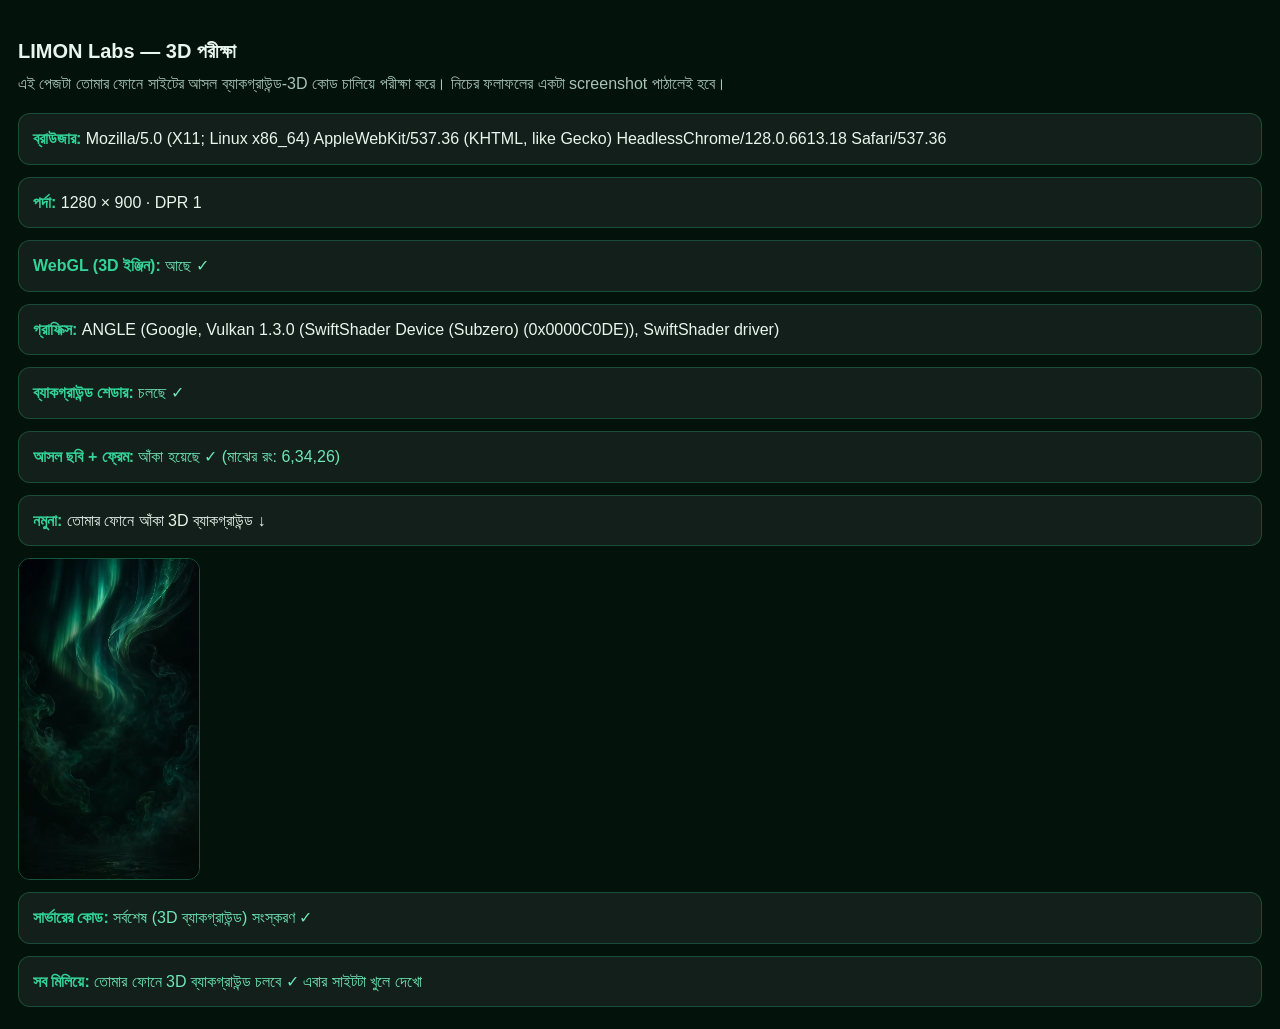
==== check.html @ 8906ff8e "Anchor the flames: burn upward in place with flicker instead of swinging sideways" ====
<!DOCTYPE html>
<html lang="bn">
<head>
<meta charset="UTF-8">
<meta name="viewport" content="width=device-width, initial-scale=1.0">
<title>LIMON Labs — 3D পরীক্ষা</title>
<style>
  body{background:#04120c;color:#e9f6ef;font-family:sans-serif;margin:0;padding:22px 18px;line-height:1.6}
  h1{font-size:1.25rem;margin-bottom:4px}
  p.sub{color:#a7c4b5;margin-top:0}
  .row{background:rgba(255,255,255,.06);border:1px solid rgba(52,211,153,.25);border-radius:12px;padding:12px 14px;margin-top:12px;word-break:break-word}
  .k{color:#34d399;font-weight:700}
  .ok{color:#6ee7b7}.bad{color:#fca5a5}
  .log{color:#fcd34d;font-size:.78rem;white-space:pre-wrap}
  canvas.sample{display:block;width:180px;height:320px;margin-top:12px;border-radius:12px;border:1px solid rgba(52,211,153,.35)}
</style>
</head>
<body>
<h1>LIMON Labs — 3D পরীক্ষা</h1>
<p class="sub">এই পেজটা তোমার ফোনে সাইটের আসল ব্যাকগ্রাউন্ড-3D কোড চালিয়ে পরীক্ষা করে। নিচের ফলাফলের একটা screenshot পাঠালেই হবে।</p>
<div id="out"></div>

<script>
(function () {
  var out = document.getElementById("out");
  function row(k, v, cls, log) {
    var d = document.createElement("div");
    d.className = "row";
    d.innerHTML = '<span class="k">' + k + ': </span><span class="' + (cls || "") + '">' + v + "</span>" +
      (log ? '<div class="log">' + log.replace(/</g, "&lt;") + "</div>" : "");
    out.appendChild(d);
  }
  row("ব্রাউজার", navigator.userAgent);
  row("পর্দা", window.innerWidth + " × " + window.innerHeight + " · DPR " + (window.devicePixelRatio || 1));

  var gl = null;
  try {
    gl = document.createElement("canvas").getContext("webgl", { alpha: false, antialias: false, powerPreference: "low-power" });
  } catch (e) { /* fallthrough */ }
  if (!gl) { row("WebGL (3D ইঞ্জিন)", "পাওয়া যায়নি ✗", "bad"); finish(false); return; }
  row("WebGL (3D ইঞ্জিন)", "আছে ✓", "ok");
  var dbg = gl.getExtension("WEBGL_debug_renderer_info");
  if (dbg) row("গ্রাফিক্স", gl.getParameter(dbg.UNMASKED_RENDERER_WEBGL));

  /* The site's CURRENT background shaders, copied exactly from script.js */
  var BG_VS = "attribute vec2 p; varying mediump vec2 vUv;" +
    "void main(){ vUv = p * 0.5 + 0.5; gl_Position = vec4(p, 0.0, 1.0); }";
  var BG_FS = "precision mediump float;" +
    "varying mediump vec2 vUv;" +
    "uniform sampler2D uTex; uniform vec2 uRes; uniform vec2 uImg;" +
    "uniform float uTime; uniform vec2 uShift;" +
    "void main(){" +
    "  float scale = max(uRes.x / uImg.x, uRes.y / uImg.y) * 1.02;" +
    "  vec2 scaled = uImg * scale;" +
    "  vec2 offPx = vec2((uRes.x - scaled.x) * 0.5, uRes.y - scaled.y);" +
    "  vec2 uvImg = (vUv * uRes - offPx) / scaled;" +
    "  vec3 probe = texture2D(uTex, uvImg).rgb;" +
    "  float lum = dot(probe, vec3(0.299, 0.587, 0.114));" +
    "  float depth = clamp(0.7 * lum + 0.3 * (1.0 - vUv.y), 0.0, 1.0);" +
    "  float fuel = smoothstep(0.22, 0.7, lum);" +
    "  float wave = sin(uvImg.x * 4.0 + uTime * 2.5 + sin(uvImg.y * 3.0 - uTime * 1.8) * 1.5);" +
    "  float ripple = sin(uvImg.x * 9.0 - uTime * 5.0 + uvImg.y * 4.0);" +
    "  float tongue = sin(uvImg.x * 12.0 - uTime * 4.0 + uvImg.y * 6.0 + sin(uvImg.x * 5.0 + uvImg.y * 3.0) * 1.2);" +
    "  vec2 sway = vec2(sin(uTime * 0.8), cos(uTime * 0.6)) * 0.15;" +
    "  vec2 mv = (uShift + sway) * (depth - 0.45) * 0.034;" +
    "  mv.x += wave * 0.002 * fuel;" +
    "  mv.y -= (0.5 + 0.5 * tongue) * 0.0016 * fuel;" +
    "  mv.x += sin(vUv.y * 140.0 + uTime * 13.0) * 0.0009 * (1.0 - smoothstep(0.05, 0.3, vUv.y));" +
    "  vec3 col = texture2D(uTex, uvImg + mv).rgb;" +
    "  col *= 1.0 + tongue * 0.13 * fuel + wave * 0.08 * fuel + ripple * 0.04 * fuel;" +
    "  col += vec3(0.35, 1.0, 0.7) * pow(max(tongue, 0.0), 3.0) * 0.08 * fuel;" +
    "  col *= mix(1.0, 0.96 + 0.04 * sin(uTime * 7.0 + sin(uTime * 13.0) * 1.5), fuel);" +
    "  float g = 1.0 - vUv.y;" +
    "  float ga = g < 0.46 ? mix(0.14, 0.50, g / 0.46) : mix(0.50, 0.80, (g - 0.46) / 0.54);" +
    "  col = mix(col, vec3(0.008, 0.04, 0.024), ga);" +
    "  gl_FragColor = vec4(col, 1.0);" +
    "}";

  function sh(type, src) {
    var s = gl.createShader(type);
    gl.shaderSource(s, src); gl.compileShader(s);
    if (!gl.getShaderParameter(s, gl.COMPILE_STATUS)) return { err: gl.getShaderInfoLog(s) };
    return { s: s };
  }
  var v = sh(gl.VERTEX_SHADER, BG_VS);
  if (v.err) { row("ব্যাকগ্রাউন্ড শেডার", "vertex কম্পাইল হয়নি ✗", "bad", v.err); finish(false); return; }
  var f = sh(gl.FRAGMENT_SHADER, BG_FS);
  if (f.err) { row("ব্যাকগ্রাউন্ড শেডার", "fragment কম্পাইল হয়নি ✗", "bad", f.err); finish(false); return; }
  var pr = gl.createProgram();
  gl.attachShader(pr, v.s); gl.attachShader(pr, f.s); gl.linkProgram(pr);
  if (!gl.getProgramParameter(pr, gl.LINK_STATUS)) {
    row("ব্যাকগ্রাউন্ড শেডার", "লিংক হয়নি ✗", "bad", gl.getProgramInfoLog(pr));
    finish(false); return;
  }
  row("ব্যাকগ্রাউন্ড শেডার", "চলছে ✓", "ok");

  /* Full-path test: real bg.webp texture + one real frame, drawn live below */
  var cv = document.createElement("canvas");
  cv.width = 180; cv.height = 320; cv.className = "sample";
  var gl2 = cv.getContext("webgl", { alpha: false, antialias: false, preserveDrawingBuffer: true });
  var img = new Image();
  img.onload = function () {
    try {
      var pr2 = gl2.createProgram();
      function sh2(t, src) { var s = gl2.createShader(t); gl2.shaderSource(s, src); gl2.compileShader(s); return s; }
      gl2.attachShader(pr2, sh2(gl2.VERTEX_SHADER, BG_VS));
      gl2.attachShader(pr2, sh2(gl2.FRAGMENT_SHADER, BG_FS));
      gl2.linkProgram(pr2); gl2.useProgram(pr2);
      var buf = gl2.createBuffer();
      gl2.bindBuffer(gl2.ARRAY_BUFFER, buf);
      gl2.bufferData(gl2.ARRAY_BUFFER, new Float32Array([-1, -1, 1, -1, -1, 1, 1, 1]), gl2.STATIC_DRAW);
      var loc = gl2.getAttribLocation(pr2, "p");
      gl2.enableVertexAttribArray(loc);
      gl2.vertexAttribPointer(loc, 2, gl2.FLOAT, false, 0, 0);
      var tex = gl2.createTexture();
      gl2.bindTexture(gl2.TEXTURE_2D, tex);
      gl2.pixelStorei(gl2.UNPACK_FLIP_Y_WEBGL, true);
      gl2.texImage2D(gl2.TEXTURE_2D, 0, gl2.RGBA, gl2.RGBA, gl2.UNSIGNED_BYTE, img);
      gl2.texParameteri(gl2.TEXTURE_2D, gl2.TEXTURE_WRAP_S, gl2.CLAMP_TO_EDGE);
      gl2.texParameteri(gl2.TEXTURE_2D, gl2.TEXTURE_WRAP_T, gl2.CLAMP_TO_EDGE);
      gl2.texParameteri(gl2.TEXTURE_2D, gl2.TEXTURE_MIN_FILTER, gl2.LINEAR);
      gl2.texParameteri(gl2.TEXTURE_2D, gl2.TEXTURE_MAG_FILTER, gl2.LINEAR);
      gl2.uniform1i(gl2.getUniformLocation(pr2, "uTex"), 0);
      gl2.uniform2f(gl2.getUniformLocation(pr2, "uRes"), cv.width, cv.height);
      gl2.uniform2f(gl2.getUniformLocation(pr2, "uImg"), img.naturalWidth, img.naturalHeight);
      gl2.uniform1f(gl2.getUniformLocation(pr2, "uTime"), 2.0);
      gl2.uniform2f(gl2.getUniformLocation(pr2, "uShift"), 0, 0);
      gl2.viewport(0, 0, cv.width, cv.height);
      gl2.drawArrays(gl2.TRIANGLE_STRIP, 0, 4);
      var px = new Uint8Array(4);
      gl2.readPixels(90, 160, 1, 1, gl2.RGBA, gl2.UNSIGNED_BYTE, px);
      var good = px[1] > 12;
      row("আসল ছবি + ফ্রেম", good ? "আঁকা হয়েছে ✓ (মাঝের রং: " + px[0] + "," + px[1] + "," + px[2] + ")" : "ছবি আঁকা যায়নি ✗ (রং: " + px[0] + "," + px[1] + "," + px[2] + ")", good ? "ok" : "bad");
      var label = document.createElement("div");
      label.className = "row";
      label.innerHTML = '<span class="k">নমুনা:</span> তোমার ফোনে আঁকা 3D ব্যাকগ্রাউন্ড ↓';
      out.appendChild(label);
      out.appendChild(cv);
      finish(good);
    } catch (e) {
      row("আসল ছবি + ফ্রেম", "ব্যতিক্রম ✗", "bad", String(e));
      finish(false);
    }
  };
  img.onerror = function () { row("আসল ছবি (bg.webp)", "লোড হয়নি ✗", "bad"); finish(false); };
  img.src = "bg.webp";

  function finish(shaderOK) {
    fetch("script.js", { cache: "no-store" }).then(function (r) { return r.text(); }).then(function (t) {
      var fresh = t.indexOf("Live 3D depth background") !== -1;
      row("সার্ভারের কোড", fresh ? "সর্বশেষ (3D ব্যাকগ্রাউন্ড) সংস্করণ ✓" : "পুরনো কোড!", fresh ? "ok" : "bad");
      row("সব মিলিয়ে", (shaderOK && fresh) ? "তোমার ফোনে 3D ব্যাকগ্রাউন্ড চলবে ✓ এবার সাইটটা খুলে দেখো" : "কোথাও আটকাচ্ছে — এই পেজের screenshot টা পাঠাও", (shaderOK && fresh) ? "ok" : "bad");
    }).catch(function () { row("সার্ভারের কোড", "যাচাই করা যায়নি"); });
  }
})();
</script>
</body>
</html>
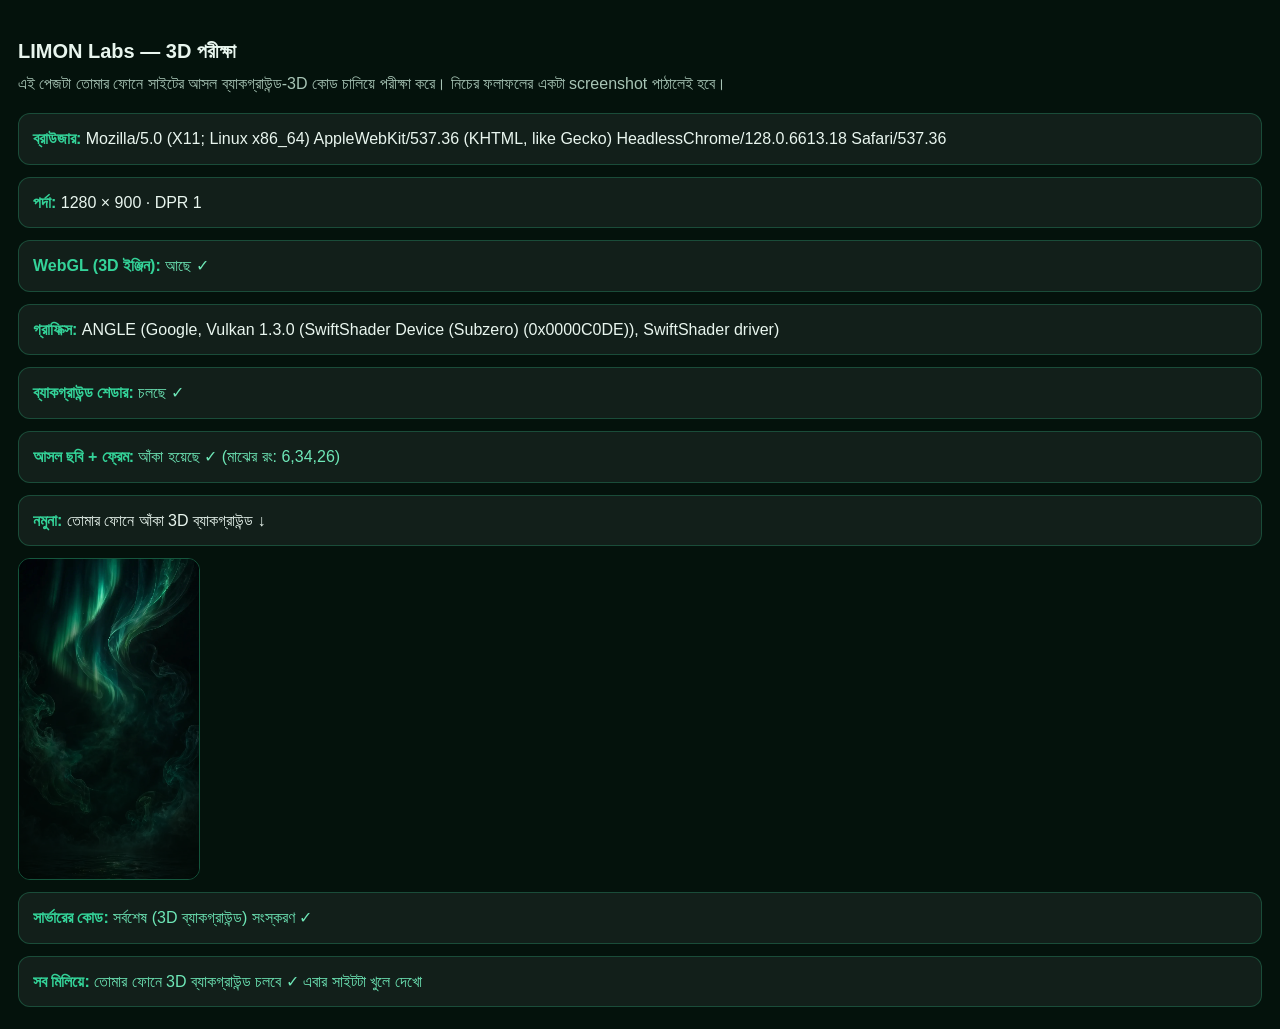
==== commit f57b9e00: "Make the anchored burning stronger: brighter rising tongues and flicker" ====
--- a/check.html
+++ b/check.html
@@ -67,9 +67,9 @@
     "  mv.y -= (0.5 + 0.5 * tongue) * 0.0016 * fuel;" +
     "  mv.x += sin(vUv.y * 140.0 + uTime * 13.0) * 0.0009 * (1.0 - smoothstep(0.05, 0.3, vUv.y));" +
     "  vec3 col = texture2D(uTex, uvImg + mv).rgb;" +
-    "  col *= 1.0 + tongue * 0.13 * fuel + wave * 0.08 * fuel + ripple * 0.04 * fuel;" +
-    "  col += vec3(0.35, 1.0, 0.7) * pow(max(tongue, 0.0), 3.0) * 0.08 * fuel;" +
-    "  col *= mix(1.0, 0.96 + 0.04 * sin(uTime * 7.0 + sin(uTime * 13.0) * 1.5), fuel);" +
+    "  col *= 1.0 + tongue * 0.20 * fuel + wave * 0.08 * fuel + ripple * 0.04 * fuel;" +
+    "  col += vec3(0.35, 1.0, 0.7) * pow(max(tongue, 0.0), 3.0) * 0.12 * fuel;" +
+    "  col *= mix(1.0, 0.95 + 0.05 * sin(uTime * 7.0 + sin(uTime * 13.0) * 1.5), fuel);" +
     "  float g = 1.0 - vUv.y;" +
     "  float ga = g < 0.46 ? mix(0.14, 0.50, g / 0.46) : mix(0.50, 0.80, (g - 0.46) / 0.54);" +
     "  col = mix(col, vec3(0.008, 0.04, 0.024), ga);" +
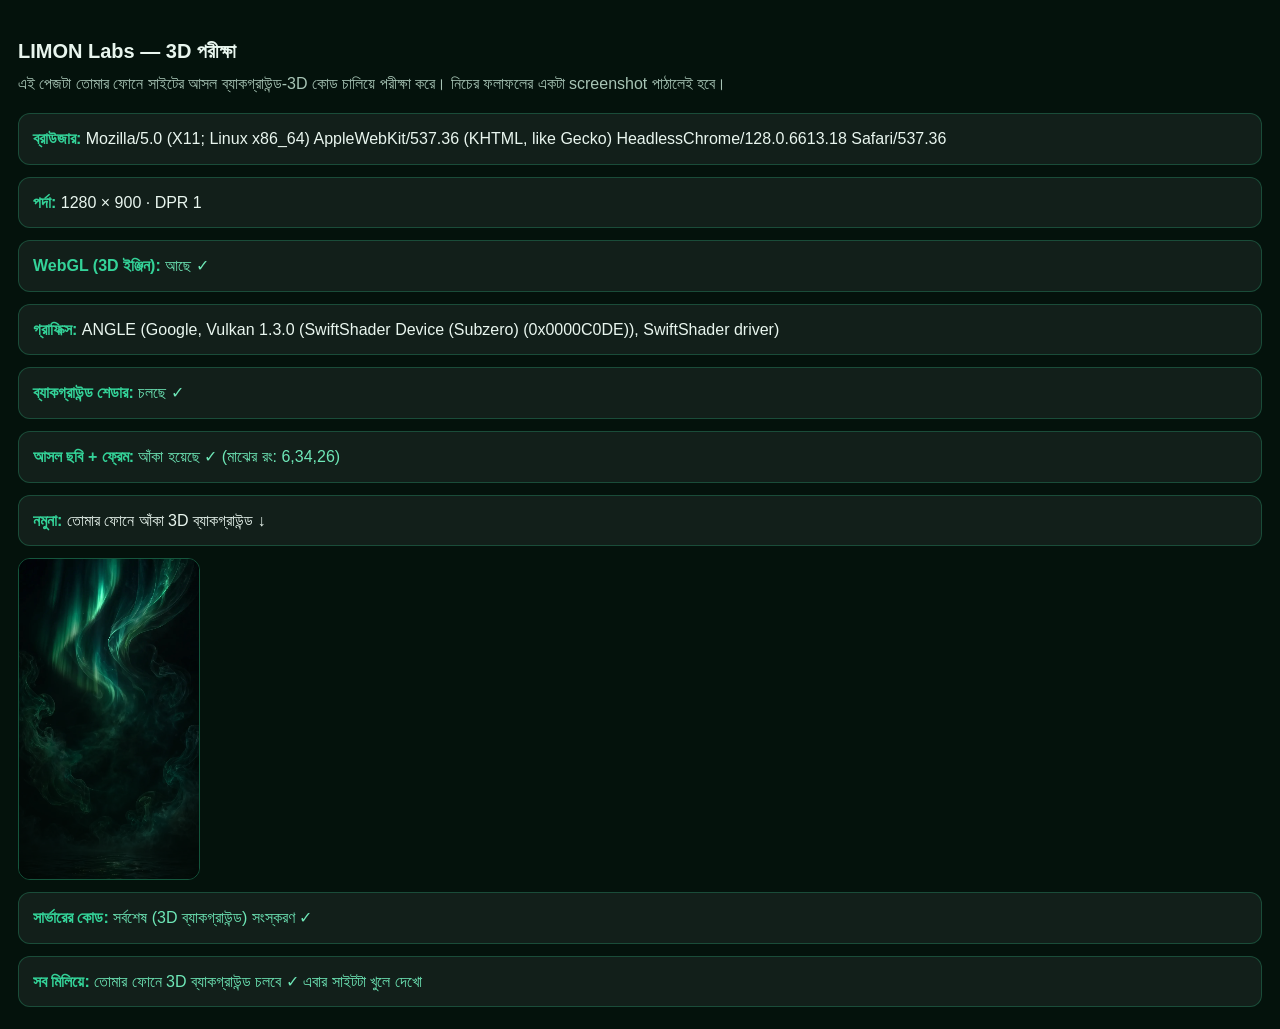
==== commit 37797593: "Stronger inner light: brighter glowing cores inside the flames" ====
--- a/check.html
+++ b/check.html
@@ -67,8 +67,9 @@
     "  mv.y -= (0.5 + 0.5 * tongue) * 0.0016 * fuel;" +
     "  mv.x += sin(vUv.y * 140.0 + uTime * 13.0) * 0.0009 * (1.0 - smoothstep(0.05, 0.3, vUv.y));" +
     "  vec3 col = texture2D(uTex, uvImg + mv).rgb;" +
-    "  col *= 1.0 + tongue * 0.20 * fuel + wave * 0.08 * fuel + ripple * 0.04 * fuel;" +
-    "  col += vec3(0.35, 1.0, 0.7) * pow(max(tongue, 0.0), 3.0) * 0.12 * fuel;" +
+    "  col *= 1.0 + tongue * 0.24 * fuel + wave * 0.08 * fuel + ripple * 0.04 * fuel;" +
+    "  col += vec3(0.35, 1.0, 0.7) * pow(max(tongue, 0.0), 3.0) * 0.22 * fuel;" +
+    "  col += vec3(0.30, 0.95, 0.65) * pow(lum, 3.0) * 0.30 * (0.75 + 0.25 * tongue);" +
     "  col *= mix(1.0, 0.95 + 0.05 * sin(uTime * 7.0 + sin(uTime * 13.0) * 1.5), fuel);" +
     "  float g = 1.0 - vUv.y;" +
     "  float ga = g < 0.46 ? mix(0.14, 0.50, g / 0.46) : mix(0.50, 0.80, (g - 0.46) / 0.54);" +
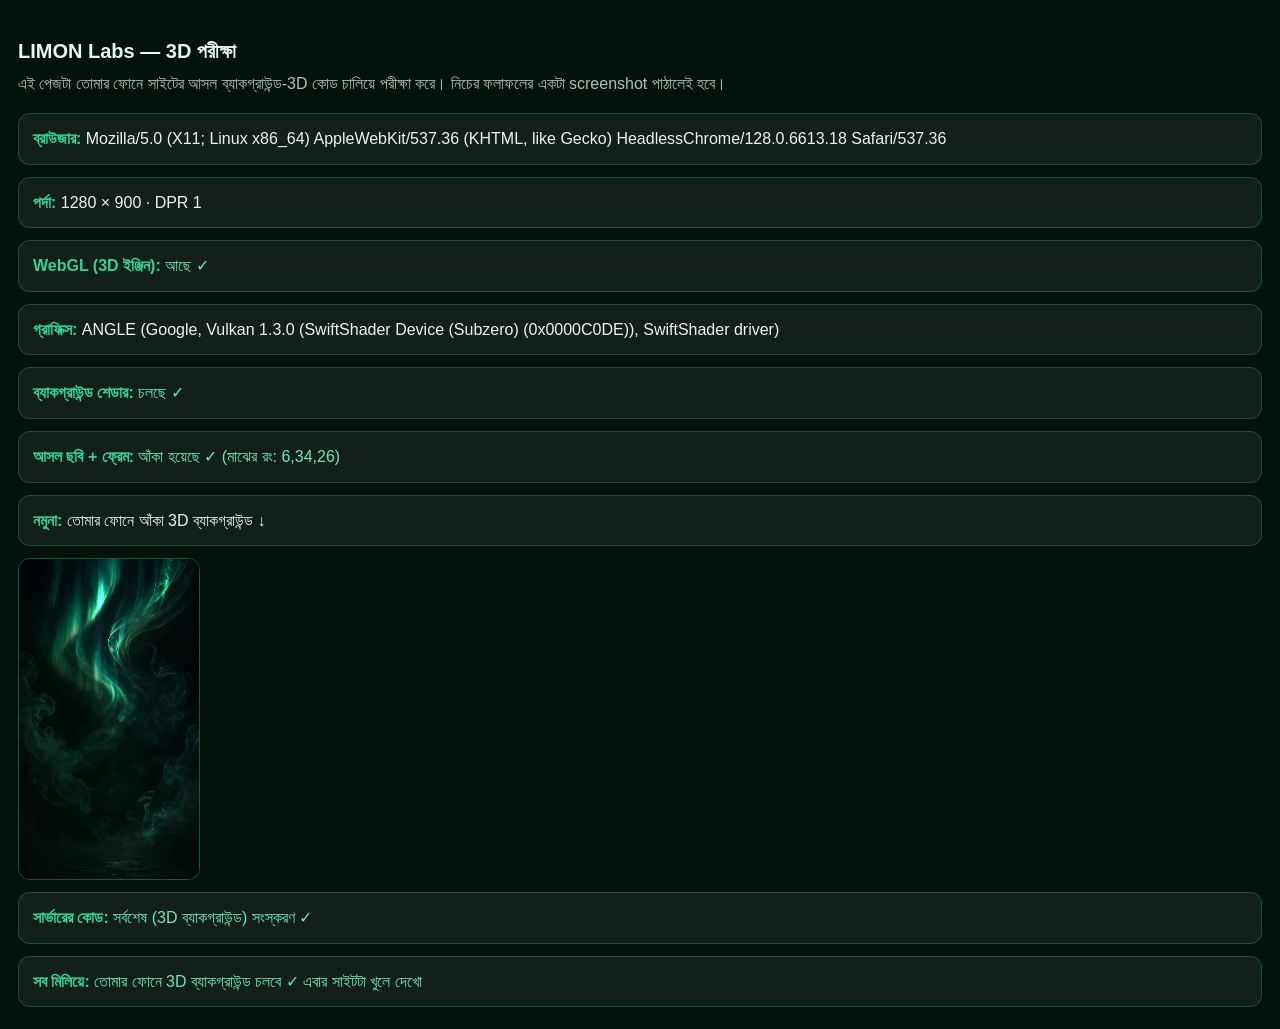
==== commit 9ffb247b: "Effect strength way up: wider fuel mask, stronger tongues, highlights, core glow and flicker" ====
--- a/check.html
+++ b/check.html
@@ -57,20 +57,20 @@
     "  vec3 probe = texture2D(uTex, uvImg).rgb;" +
     "  float lum = dot(probe, vec3(0.299, 0.587, 0.114));" +
     "  float depth = clamp(0.7 * lum + 0.3 * (1.0 - vUv.y), 0.0, 1.0);" +
-    "  float fuel = smoothstep(0.22, 0.7, lum);" +
+    "  float fuel = smoothstep(0.15, 0.6, lum);" +
     "  float wave = sin(uvImg.x * 4.0 + uTime * 2.5 + sin(uvImg.y * 3.0 - uTime * 1.8) * 1.5);" +
     "  float ripple = sin(uvImg.x * 9.0 - uTime * 5.0 + uvImg.y * 4.0);" +
     "  float tongue = sin(uvImg.x * 12.0 - uTime * 4.0 + uvImg.y * 6.0 + sin(uvImg.x * 5.0 + uvImg.y * 3.0) * 1.2);" +
     "  vec2 sway = vec2(sin(uTime * 0.8), cos(uTime * 0.6)) * 0.15;" +
     "  vec2 mv = (uShift + sway) * (depth - 0.45) * 0.034;" +
     "  mv.x += wave * 0.002 * fuel;" +
-    "  mv.y -= (0.5 + 0.5 * tongue) * 0.0016 * fuel;" +
+    "  mv.y -= (0.5 + 0.5 * tongue) * 0.0028 * fuel;" +
     "  mv.x += sin(vUv.y * 140.0 + uTime * 13.0) * 0.0009 * (1.0 - smoothstep(0.05, 0.3, vUv.y));" +
     "  vec3 col = texture2D(uTex, uvImg + mv).rgb;" +
-    "  col *= 1.0 + tongue * 0.24 * fuel + wave * 0.08 * fuel + ripple * 0.04 * fuel;" +
-    "  col += vec3(0.35, 1.0, 0.7) * pow(max(tongue, 0.0), 3.0) * 0.22 * fuel;" +
-    "  col += vec3(0.30, 0.95, 0.65) * pow(lum, 3.0) * 0.30 * (0.75 + 0.25 * tongue);" +
-    "  col *= mix(1.0, 0.95 + 0.05 * sin(uTime * 7.0 + sin(uTime * 13.0) * 1.5), fuel);" +
+    "  col *= 1.0 + tongue * 0.50 * fuel + wave * 0.12 * fuel + ripple * 0.07 * fuel;" +
+    "  col += vec3(0.35, 1.0, 0.7) * pow(max(tongue, 0.0), 3.0) * 0.45 * fuel;" +
+    "  col += vec3(0.30, 0.95, 0.65) * pow(lum, 3.0) * 0.70 * (0.75 + 0.25 * tongue);" +
+    "  col *= mix(1.0, 0.91 + 0.09 * sin(uTime * 7.0 + sin(uTime * 13.0) * 1.5), fuel);" +
     "  float g = 1.0 - vUv.y;" +
     "  float ga = g < 0.46 ? mix(0.14, 0.50, g / 0.46) : mix(0.50, 0.80, (g - 0.46) / 0.54);" +
     "  col = mix(col, vec3(0.008, 0.04, 0.024), ga);" +
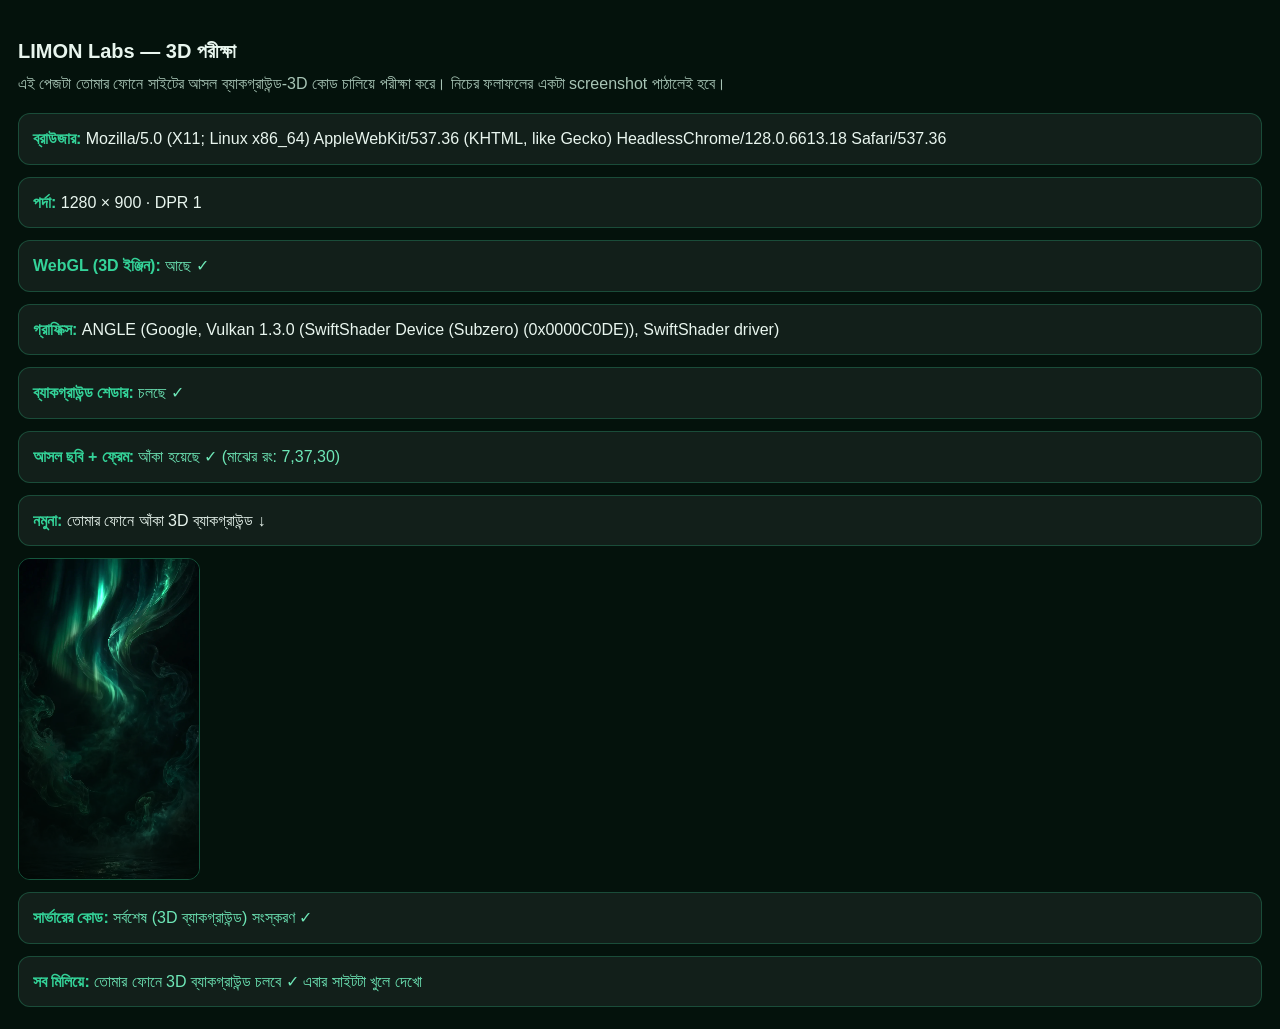
==== commit 11655123: "Give the smoke its own motion: slow curling drift on the dark mist areas" ====
--- a/check.html
+++ b/check.html
@@ -65,11 +65,15 @@
     "  vec2 mv = (uShift + sway) * (depth - 0.45) * 0.034;" +
     "  mv.x += wave * 0.002 * fuel;" +
     "  mv.y -= (0.5 + 0.5 * tongue) * 0.0028 * fuel;" +
+    "  float smoke = 1.0 - smoothstep(0.10, 0.45, lum);" +
+    "  mv.x += sin(uvImg.y * 3.0 + uTime * 0.45 + sin(uvImg.x * 2.0 - uTime * 0.3) * 1.3) * 0.007 * smoke;" +
+    "  mv.y += cos(uvImg.x * 2.5 - uTime * 0.35) * 0.004 * smoke;" +
     "  mv.x += sin(vUv.y * 140.0 + uTime * 13.0) * 0.0009 * (1.0 - smoothstep(0.05, 0.3, vUv.y));" +
     "  vec3 col = texture2D(uTex, uvImg + mv).rgb;" +
     "  col *= 1.0 + tongue * 0.50 * fuel + wave * 0.12 * fuel + ripple * 0.07 * fuel;" +
     "  col += vec3(0.35, 1.0, 0.7) * pow(max(tongue, 0.0), 3.0) * 0.45 * fuel;" +
     "  col += vec3(0.30, 0.95, 0.65) * pow(lum, 3.0) * 0.70 * (0.75 + 0.25 * tongue);" +
+    "  col *= 1.0 + 0.05 * sin(uvImg.x * 2.0 - uTime * 0.5 + uvImg.y * 2.5) * smoke;" +
     "  col *= mix(1.0, 0.91 + 0.09 * sin(uTime * 7.0 + sin(uTime * 13.0) * 1.5), fuel);" +
     "  float g = 1.0 - vUv.y;" +
     "  float ga = g < 0.46 ? mix(0.14, 0.50, g / 0.46) : mix(0.50, 0.80, (g - 0.46) / 0.54);" +
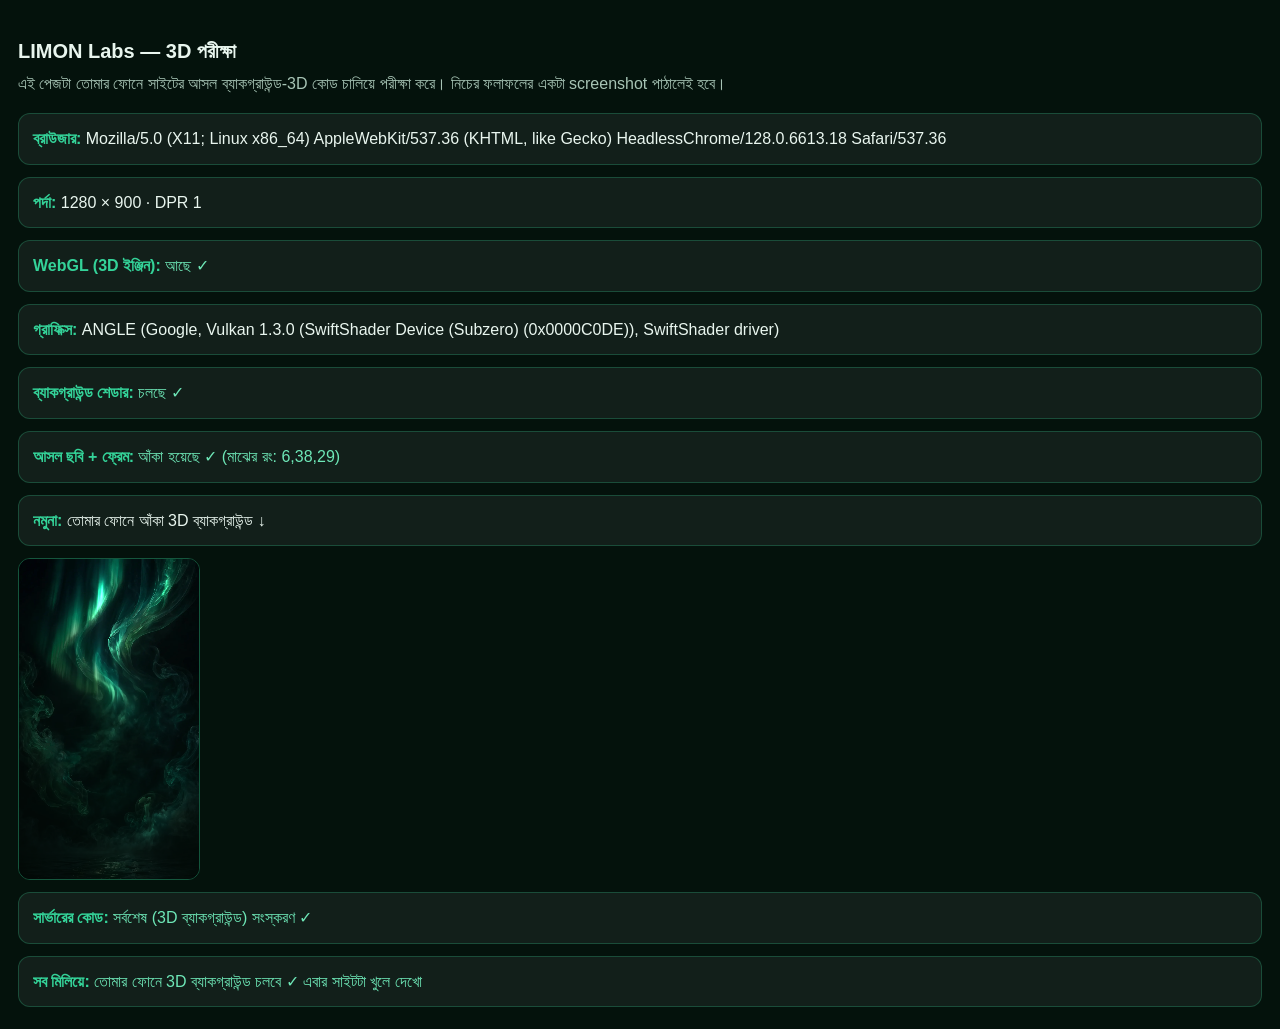
==== commit 425796e2: "Stronger smoke: bigger, faster curling drift plus a fine smoke layer" ====
--- a/check.html
+++ b/check.html
@@ -66,14 +66,15 @@
     "  mv.x += wave * 0.002 * fuel;" +
     "  mv.y -= (0.5 + 0.5 * tongue) * 0.0028 * fuel;" +
     "  float smoke = 1.0 - smoothstep(0.10, 0.45, lum);" +
-    "  mv.x += sin(uvImg.y * 3.0 + uTime * 0.45 + sin(uvImg.x * 2.0 - uTime * 0.3) * 1.3) * 0.007 * smoke;" +
-    "  mv.y += cos(uvImg.x * 2.5 - uTime * 0.35) * 0.004 * smoke;" +
+    "  mv.x += sin(uvImg.y * 3.0 + uTime * 0.7 + sin(uvImg.x * 2.0 - uTime * 0.5) * 1.3) * 0.011 * smoke;" +
+    "  mv.x += sin(uvImg.x * 6.0 - uTime * 0.9 + uvImg.y * 3.0) * 0.003 * smoke;" +
+    "  mv.y += cos(uvImg.x * 2.5 - uTime * 0.55) * 0.006 * smoke;" +
     "  mv.x += sin(vUv.y * 140.0 + uTime * 13.0) * 0.0009 * (1.0 - smoothstep(0.05, 0.3, vUv.y));" +
     "  vec3 col = texture2D(uTex, uvImg + mv).rgb;" +
     "  col *= 1.0 + tongue * 0.50 * fuel + wave * 0.12 * fuel + ripple * 0.07 * fuel;" +
     "  col += vec3(0.35, 1.0, 0.7) * pow(max(tongue, 0.0), 3.0) * 0.45 * fuel;" +
     "  col += vec3(0.30, 0.95, 0.65) * pow(lum, 3.0) * 0.70 * (0.75 + 0.25 * tongue);" +
-    "  col *= 1.0 + 0.05 * sin(uvImg.x * 2.0 - uTime * 0.5 + uvImg.y * 2.5) * smoke;" +
+    "  col *= 1.0 + 0.08 * sin(uvImg.x * 2.0 - uTime * 0.8 + uvImg.y * 2.5) * smoke;" +
     "  col *= mix(1.0, 0.91 + 0.09 * sin(uTime * 7.0 + sin(uTime * 13.0) * 1.5), fuel);" +
     "  float g = 1.0 - vUv.y;" +
     "  float ga = g < 0.46 ? mix(0.14, 0.50, g / 0.46) : mix(0.50, 0.80, (g - 0.46) / 0.54);" +
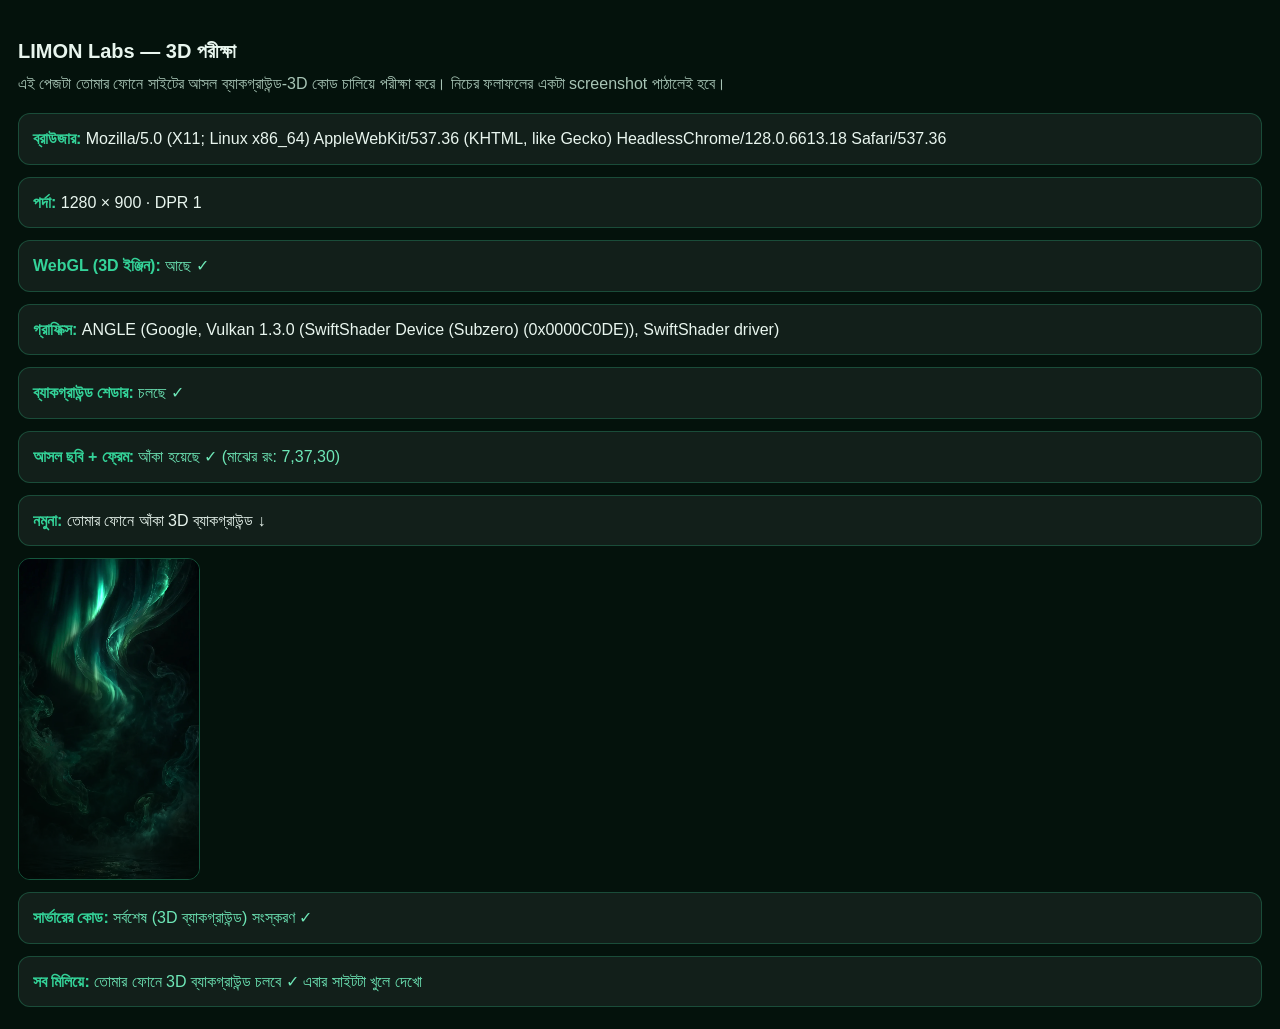
==== commit 7cc90638: "Smoke rises like real smoke: upward-traveling curls that waver more as they climb" ====
--- a/check.html
+++ b/check.html
@@ -66,15 +66,16 @@
     "  mv.x += wave * 0.002 * fuel;" +
     "  mv.y -= (0.5 + 0.5 * tongue) * 0.0028 * fuel;" +
     "  float smoke = 1.0 - smoothstep(0.10, 0.45, lum);" +
-    "  mv.x += sin(uvImg.y * 3.0 + uTime * 0.7 + sin(uvImg.x * 2.0 - uTime * 0.5) * 1.3) * 0.011 * smoke;" +
-    "  mv.x += sin(uvImg.x * 6.0 - uTime * 0.9 + uvImg.y * 3.0) * 0.003 * smoke;" +
-    "  mv.y += cos(uvImg.x * 2.5 - uTime * 0.55) * 0.006 * smoke;" +
+    "  float curlUp = sin(uvImg.y * 4.0 - uTime * 0.8 + sin(uvImg.x * 3.0 + uvImg.y * 1.5) * 1.5);" +
+    "  mv.x += curlUp * 0.010 * (0.6 + 0.7 * uvImg.y) * smoke;" +
+    "  mv.x += sin(uvImg.y * 2.0 - uTime * 0.2) * 0.004 * smoke;" +
+    "  mv.y += sin(uvImg.x * 3.0 + uvImg.y * 3.0 - uTime * 0.8) * 0.005 * smoke;" +
     "  mv.x += sin(vUv.y * 140.0 + uTime * 13.0) * 0.0009 * (1.0 - smoothstep(0.05, 0.3, vUv.y));" +
     "  vec3 col = texture2D(uTex, uvImg + mv).rgb;" +
     "  col *= 1.0 + tongue * 0.50 * fuel + wave * 0.12 * fuel + ripple * 0.07 * fuel;" +
     "  col += vec3(0.35, 1.0, 0.7) * pow(max(tongue, 0.0), 3.0) * 0.45 * fuel;" +
     "  col += vec3(0.30, 0.95, 0.65) * pow(lum, 3.0) * 0.70 * (0.75 + 0.25 * tongue);" +
-    "  col *= 1.0 + 0.08 * sin(uvImg.x * 2.0 - uTime * 0.8 + uvImg.y * 2.5) * smoke;" +
+    "  col *= 1.0 + 0.09 * sin(uvImg.x * 2.5 + uvImg.y * 4.0 - uTime * 0.9 + sin(uvImg.x * 4.0) * 1.2) * smoke;" +
     "  col *= mix(1.0, 0.91 + 0.09 * sin(uTime * 7.0 + sin(uTime * 13.0) * 1.5), fuel);" +
     "  float g = 1.0 - vUv.y;" +
     "  float ga = g < 0.46 ? mix(0.14, 0.50, g / 0.46) : mix(0.50, 0.80, (g - 0.46) / 0.54);" +
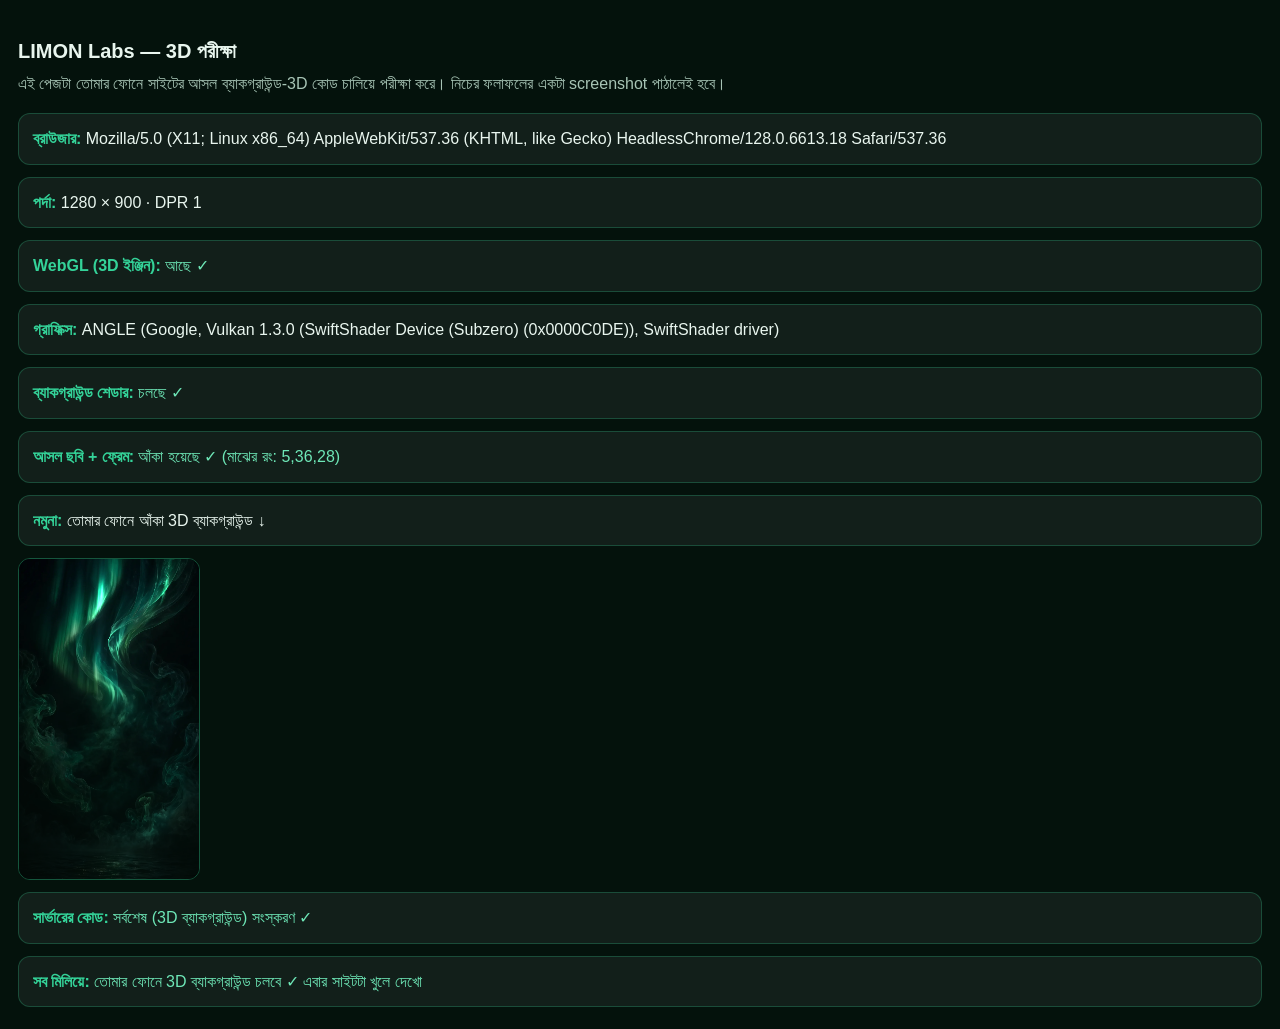
==== commit f2df366c: "Real smoke physics: FBM noise fields scroll upward and drag the smoke into rising billows" ====
--- a/check.html
+++ b/check.html
@@ -49,6 +49,14 @@
     "varying mediump vec2 vUv;" +
     "uniform sampler2D uTex; uniform vec2 uRes; uniform vec2 uImg;" +
     "uniform float uTime; uniform vec2 uShift;" +
+    "float hash(vec2 p){ p = fract(p * vec2(234.34, 435.345)); p += dot(p, p + 34.23); return fract(p.x * p.y); }" +
+    "float noise(vec2 p){ vec2 i = floor(p); vec2 f = fract(p); f = f * f * (3.0 - 2.0 * f);" +
+    "  float a = hash(i); float b = hash(i + vec2(1.0, 0.0));" +
+    "  float c2 = hash(i + vec2(0.0, 1.0)); float d = hash(i + vec2(1.0, 1.0));" +
+    "  return mix(mix(a, b, f.x), mix(c2, d, f.x), f.y); }" +
+    "float fbm(vec2 p){ float v = 0.0; float a2 = 0.5;" +
+    "  for(int i = 0; i < 3; i++){ v += a2 * noise(p); p = p * 2.03 + vec2(17.3, 9.1); a2 *= 0.5; }" +
+    "  return v; }" +
     "void main(){" +
     "  float scale = max(uRes.x / uImg.x, uRes.y / uImg.y) * 1.02;" +
     "  vec2 scaled = uImg * scale;" +
@@ -66,16 +74,17 @@
     "  mv.x += wave * 0.002 * fuel;" +
     "  mv.y -= (0.5 + 0.5 * tongue) * 0.0028 * fuel;" +
     "  float smoke = 1.0 - smoothstep(0.10, 0.45, lum);" +
-    "  float curlUp = sin(uvImg.y * 4.0 - uTime * 0.8 + sin(uvImg.x * 3.0 + uvImg.y * 1.5) * 1.5);" +
-    "  mv.x += curlUp * 0.010 * (0.6 + 0.7 * uvImg.y) * smoke;" +
-    "  mv.x += sin(uvImg.y * 2.0 - uTime * 0.2) * 0.004 * smoke;" +
-    "  mv.y += sin(uvImg.x * 3.0 + uvImg.y * 3.0 - uTime * 0.8) * 0.005 * smoke;" +
+    "  vec2 sp = uvImg * vec2(3.0, 2.2);" +
+    "  float sn1 = fbm(sp + vec2(0.0, -uTime * 0.22));" +
+    "  float sn2 = fbm(sp * 1.7 + vec2(5.2, 1.3) + vec2(0.0, -uTime * 0.34));" +
+    "  vec2 swarp = vec2(sn1 - 0.5, sn2 - 0.5);" +
+    "  mv += swarp * 0.030 * smoke * (0.55 + 0.75 * uvImg.y);" +
     "  mv.x += sin(vUv.y * 140.0 + uTime * 13.0) * 0.0009 * (1.0 - smoothstep(0.05, 0.3, vUv.y));" +
     "  vec3 col = texture2D(uTex, uvImg + mv).rgb;" +
     "  col *= 1.0 + tongue * 0.50 * fuel + wave * 0.12 * fuel + ripple * 0.07 * fuel;" +
     "  col += vec3(0.35, 1.0, 0.7) * pow(max(tongue, 0.0), 3.0) * 0.45 * fuel;" +
     "  col += vec3(0.30, 0.95, 0.65) * pow(lum, 3.0) * 0.70 * (0.75 + 0.25 * tongue);" +
-    "  col *= 1.0 + 0.09 * sin(uvImg.x * 2.5 + uvImg.y * 4.0 - uTime * 0.9 + sin(uvImg.x * 4.0) * 1.2) * smoke;" +
+    "  col *= 1.0 + (sn1 - 0.5) * 0.22 * smoke + 0.05 * sin(uvImg.x * 2.5 + uvImg.y * 4.0 - uTime * 0.9) * smoke;" +
     "  col *= mix(1.0, 0.91 + 0.09 * sin(uTime * 7.0 + sin(uTime * 13.0) * 1.5), fuel);" +
     "  float g = 1.0 - vUv.y;" +
     "  float ga = g < 0.46 ? mix(0.14, 0.50, g / 0.46) : mix(0.50, 0.80, (g - 0.46) / 0.54);" +
